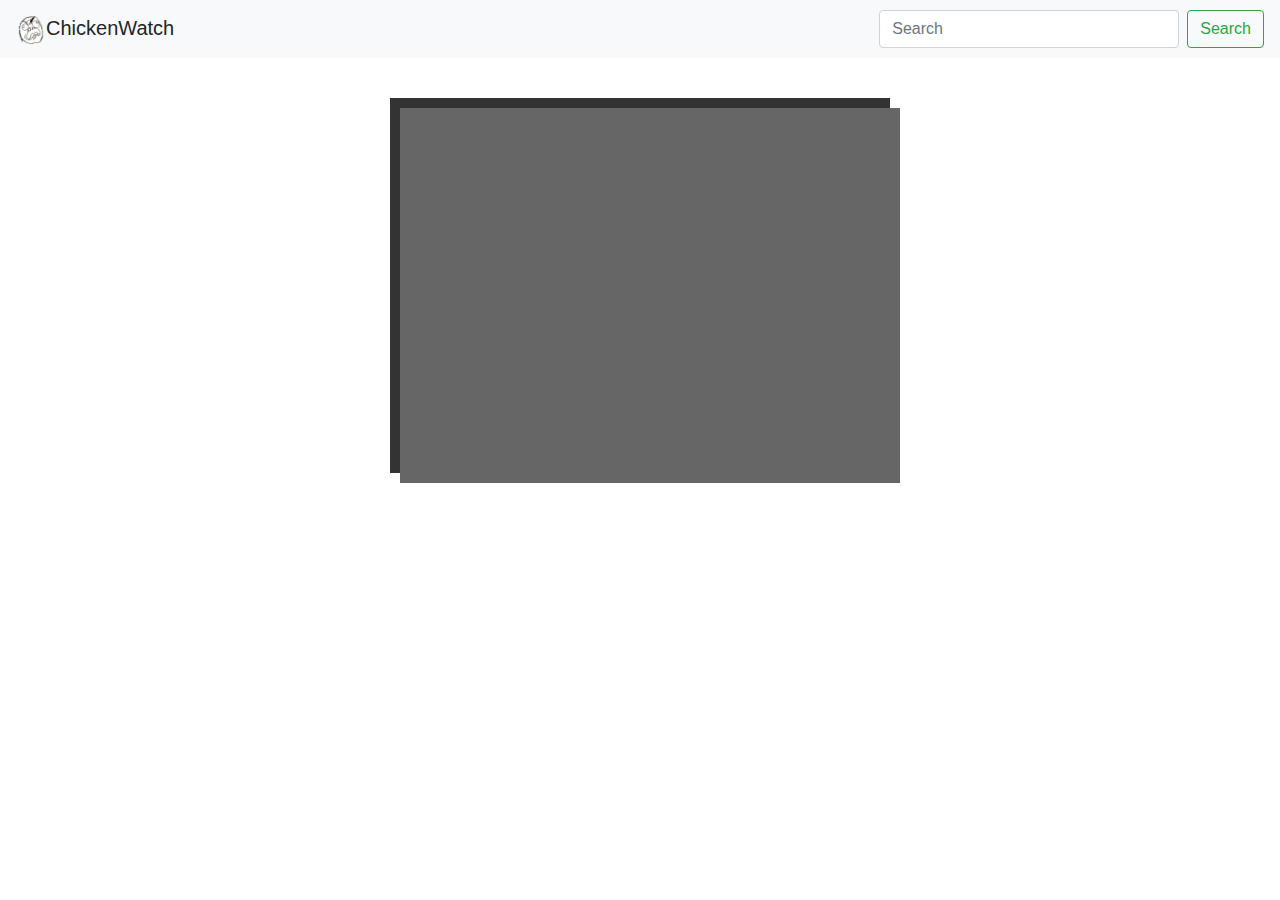
==== hackuci2k19/main.html @ 6000402c "add" ====
<!DOCTYPE html>
<html>
<head>
<title>HackUCI 2k19</title>

<!-- Required meta tags -->
    <meta charset="utf-8">
    <meta name="viewport" content="width=device-width, initial-scale=1, shrink-to-fit=no">

    <!-- Latest compiled and minified CSS -->
<link rel="stylesheet" href="https://maxcdn.bootstrapcdn.com/bootstrap/4.2.1/css/bootstrap.min.css">

<!-- jQuery library -->
<script src="https://ajax.googleapis.com/ajax/libs/jquery/3.3.1/jquery.min.js"></script>

<!-- Popper JS -->
<script src="https://cdnjs.cloudflare.com/ajax/libs/popper.js/1.14.6/umd/popper.min.js"></script>

<!-- Latest compiled JavaScript -->
<script src="https://maxcdn.bootstrapcdn.com/bootstrap/4.2.1/js/bootstrap.min.js"></script>
    <!-- main.css import -->
      <link rel="stylesheet" href="./css/main.css">

</head>
<body>

<nav class="navbar navbar-light bg-light justify-content-between">

  <a class="navbar-brand"><img src="./images/LennyFace.jpg" width="30" height="30" alt="">ChickenWatch</a>
  <form class="form-inline" id="searchForm">
    <input class="form-control mr-sm-2" type="search" placeholder="Search" aria-label="Search" id="search">
    <button class="btn btn-outline-success my-2 my-sm-0" type="button" id="searchClicked">Search</button>
  </form>
</nav>

<div id = 'player-container' class="container text-center">
<div id="player"></div>
</div>

<div id="video-container">
    <video autoplay="true" id="videoElement">
    </video>
</div>

<script src="./javascript/main.js"></script>

</body>
</html>
---- hackuci2k19/css/main.css ----
#search{
width: 300px;

}

#player{
	margin-top:40px;
 
}

#video-container {
    margin: 0px auto;
    width: 500px;
    height: 375px;
    border: 10px #333 solid;
}
#videoElement {
    width: 500px;
    height: 375px;
    background-color: #666;
}
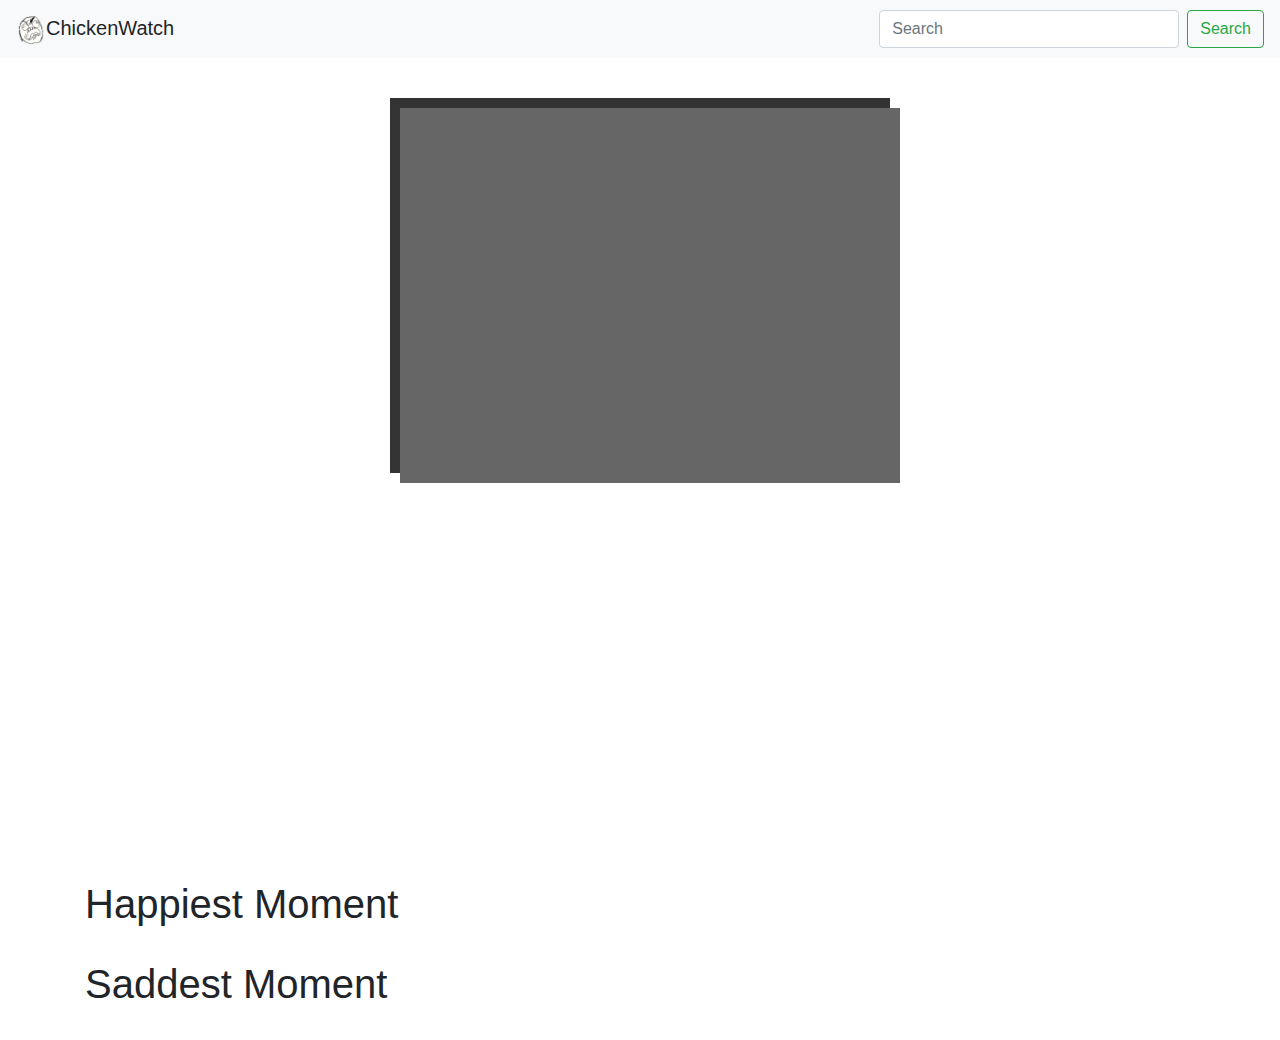
==== commit 2c4b4ac9: "yes" ====
--- a/hackuci2k19/main.html
+++ b/hackuci2k19/main.html
@@ -35,6 +35,10 @@
 
 <div id = 'player-container' class="container text-center">
 <div id="player"></div>
+
+<div class="row">
+
+</div>
 </div>
 
 <div id="video-container">
@@ -42,7 +46,21 @@
     </video>
 </div>
 
+<div class="container">
+<canvas id="personalBarGraph" width="400" height="400"></canvas>
+<h1>Happiest Moment</h1>
+<img id = "highHappy" src=""></img>
+<h1>Saddest Moment</h1>
+<img id = "highSadness" src=""></img>
+
+</div>
+
+
+<!-- import main.js -->
 <script src="./javascript/main.js"></script>
+ <!-- import Charts.js -->
+        <script src="https://cdnjs.cloudflare.com/ajax/libs/Chart.js/2.7.3/Chart.bundle.min.js"></script>
+            <script src="https://cdnjs.cloudflare.com/ajax/libs/Chart.js/2.7.3/Chart.min.js"></script>
 
 </body>
 </html>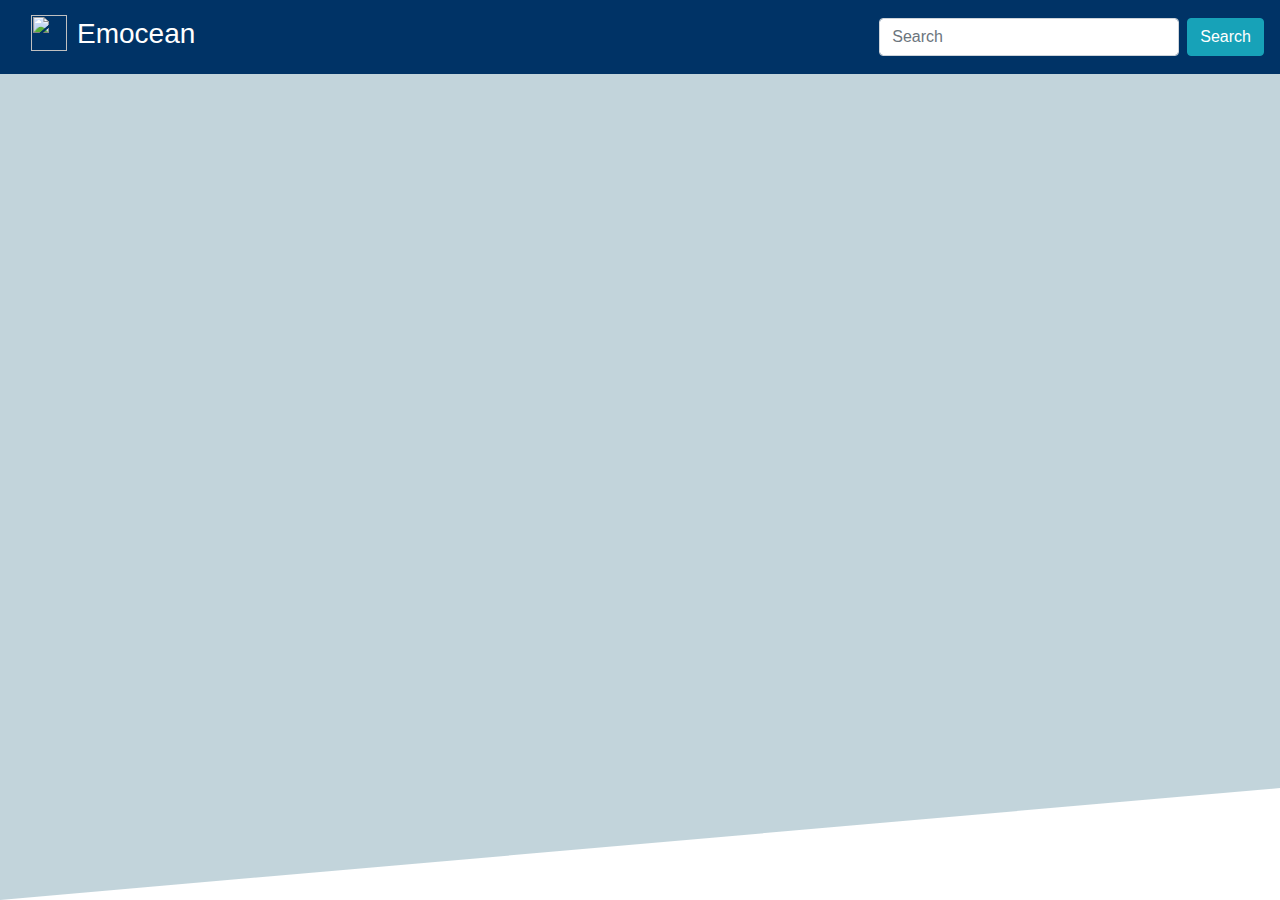
==== commit cf841d68: "fuck" ====
--- a/hackuci2k19/main.html
+++ b/hackuci2k19/main.html
@@ -18,23 +18,44 @@
 
 <!-- Latest compiled JavaScript -->
 <script src="https://maxcdn.bootstrapcdn.com/bootstrap/4.2.1/js/bootstrap.min.js"></script>
+
+<script src="https://www.gstatic.com/firebasejs/5.8.2/firebase.js"></script>
+<!-- Firebase App is always required and must be first -->
+<script src="https://www.gstatic.com/firebasejs/5.8.2/firebase-app.js"></script>
+
+<!-- Add additional services that you want to use -->
+<script src="https://www.gstatic.com/firebasejs/5.8.2/firebase-auth.js"></script>
+<script src="https://www.gstatic.com/firebasejs/5.8.2/firebase-database.js"></script>
+<script src="https://www.gstatic.com/firebasejs/5.8.2/firebase-firestore.js"></script>
+<script src="https://www.gstatic.com/firebasejs/5.8.2/firebase-messaging.js"></script>
+<script src="https://www.gstatic.com/firebasejs/5.8.2/firebase-functions.js"></script>
+
+
     <!-- main.css import -->
       <link rel="stylesheet" href="./css/main.css">
 
 </head>
 <body>
 
-<nav class="navbar navbar-light bg-light justify-content-between">
+    <nav class="navbar fixed-top navbar-light bg-light justify-content-between">
 
-  <a class="navbar-brand"><img src="./images/LennyFace.jpg" width="30" height="30" alt="">ChickenWatch</a>
-  <form class="form-inline" id="searchForm">
-    <input class="form-control mr-sm-2" type="search" placeholder="Search" aria-label="Search" id="search">
-    <button class="btn btn-outline-success my-2 my-sm-0" type="button" id="searchClicked">Search</button>
-  </form>
-</nav>
+        <a class="col-lg-2 navbar-brand"><img class = 'logo' src="./images/Logo.png" width="36" height="36" alt=""><div class = 'page-title'>Emocean</div></a>
+        <ul class="nav nav-pills">
+      <li id = 'navlink1' class="nav-item"><a class="nav-link" href="#personal-bar-section">Personal Results</a></li>
+      <li id = 'navlink2' class="nav-item"><a class="nav-link" href="#summary-radar-section">Compared Results</a></li>
+      <li id = 'navlink3' class="nav-item"><a class="nav-link" href="#moments">Captured Moments</a></li>
+    </ul>
+        <form class="form-inline">
+            <input class="form-control mr-sm-2" type="search" placeholder="Search" aria-label="Search" id="search">
+            <button class="btn btn-info my-2 my-sm-0" type="button" id="searchClicked">Search</button>
+        </form>
+    </nav>
 
-<div id = 'player-container' class="container text-center">
-<div id="player"></div>
+
+<section id = 'video'>
+<div class="container text-center"><div class="overall-cont">
+<div id="player-container" class="text-center">
+<iframe id="player" frameborder="0" allowfullscreen="1" allow="accelerometer; autoplay; encrypted-media; gyroscope; picture-in-picture" title="YouTube video player" width="657" height="400" src="https://www.youtube.com/embed/n_MowduhHE8?enablejsapi=1&amp;origin=http%3A%2F%2Flocalhost%3A8000&amp;widgetid=1"></iframe>
 
 <div class="row">
 
@@ -45,15 +66,38 @@
     <video autoplay="true" id="videoElement">
     </video>
 </div>
+    </div></div>
+</section>
 
-<div class="container">
+
+
+
+<section id = 'personal-bar-section'>
 <canvas id="personalBarGraph" width="400" height="400"></canvas>
+<div class = 'graph-text'>
+    This graph highlights something.
+</div>
+</section>
+
+<section id = 'summary-radar-section'>
+<canvas id="summarySpiderGraph" width="400" height="400"></canvas>
+<div class = 'graph-text'>
+    This graph highlights something.
+</div>
+</section>
+
+<section id ='moments'>
+<div class = 'container-fluid text-center'>
 <h1>Happiest Moment</h1>
 <img id = "highHappy" src=""></img>
+</div>
+<div class = 'container-fluid text-center'>
 <h1>Saddest Moment</h1>
 <img id = "highSadness" src=""></img>
+</div>
+</section>
 
-</div>
+
 
 
 <!-- import main.js -->
@@ -63,4 +107,4 @@
             <script src="https://cdnjs.cloudflare.com/ajax/libs/Chart.js/2.7.3/Chart.min.js"></script>
 
 </body>
-</html>+</html>
--- a/hackuci2k19/css/main.css
+++ b/hackuci2k19/css/main.css
@@ -2,22 +2,129 @@
 width: 300px;
 
 }
+.navbar{
+    background-color: #003366 !important;
+}
+
+.navbar-brand{
+    color:white !important;
+}
+.page-title{
+    display:inline-block;
+    padding-left:10px;
+    font-size:28px;
+}
+
+.logo{
+    margin-bottom:10px;
+}
 
 #player{
 	margin-top:40px;
- 
+
 }
 
+.overall-cont{
+	display:inline-flex;
+
+}
 #video-container {
-    margin: 0px auto;
-    width: 500px;
-    height: 375px;
-    border: 10px #333 solid;
+
+}
+#personal-bar-section, #summary-radar-section, #moments{
+	display:none;
 }
 #videoElement {
-    width: 500px;
-    height: 375px;
-    background-color: #666;
+	margin-top:40px;
+	max-width:250px;
+	max-height:150px;
 }
 
+#player-container{
+	display:inline-block;
+	margin-right:20px;
+}
 
+canvas{
+	max-height:500px;
+	max-width:50%;
+}
+#highHappy, #highSadness{
+	max-width:75%;
+}
+#video{
+	margin-top:100px;
+	min-height:700px;
+
+}
+
+#video::before{
+    content:"";
+    z-index:-900;
+    top:0;
+    left:0;
+    right:0;
+    min-height:800px;
+
+    overflow:hidden;
+    transform:skewY(-5deg);
+    transform-origin:0;
+    position:absolute;
+    height:100%;
+    background-color:rgba(174,	198	,207,0.75);
+}
+#personalBarGraph{
+	margin-left:100px;
+}
+#summarySpiderGraph{
+	max-width:75%;
+}
+#summary-radar-section, #personal-bar-section{
+	min-height:600px;
+	margin-top:100px;
+	position:relative;
+}
+#personal-bar-section::before{
+    content:"";
+    z-index:-900;
+    top:-100px;
+    left:0;
+    right:0;
+    min-height:800px;
+
+    overflow:hidden;
+    transform:skewY(-5deg);
+    transform-origin:0;
+    position:absolute;
+    height:100%;
+    background-color: #e9ecef;
+}
+
+.graph-text{
+	margin-top:250px;
+	margin-right:90px;
+	font-size:18px;
+	font-weight:100;
+}
+
+#moments{
+	background: rgba(174,	198	,207,1);
+	min-height:800px;
+	padding:40px;
+}
+h1{
+	color:white;
+	font-weight:200;
+}
+.nav-link{
+	color:white;
+	font-weight:100;
+
+}
+.nav-link:hover{
+	color:lightgrey;
+}
+
+#navlink1, #navlink2, #navlink3{
+	opacity:0;
+}
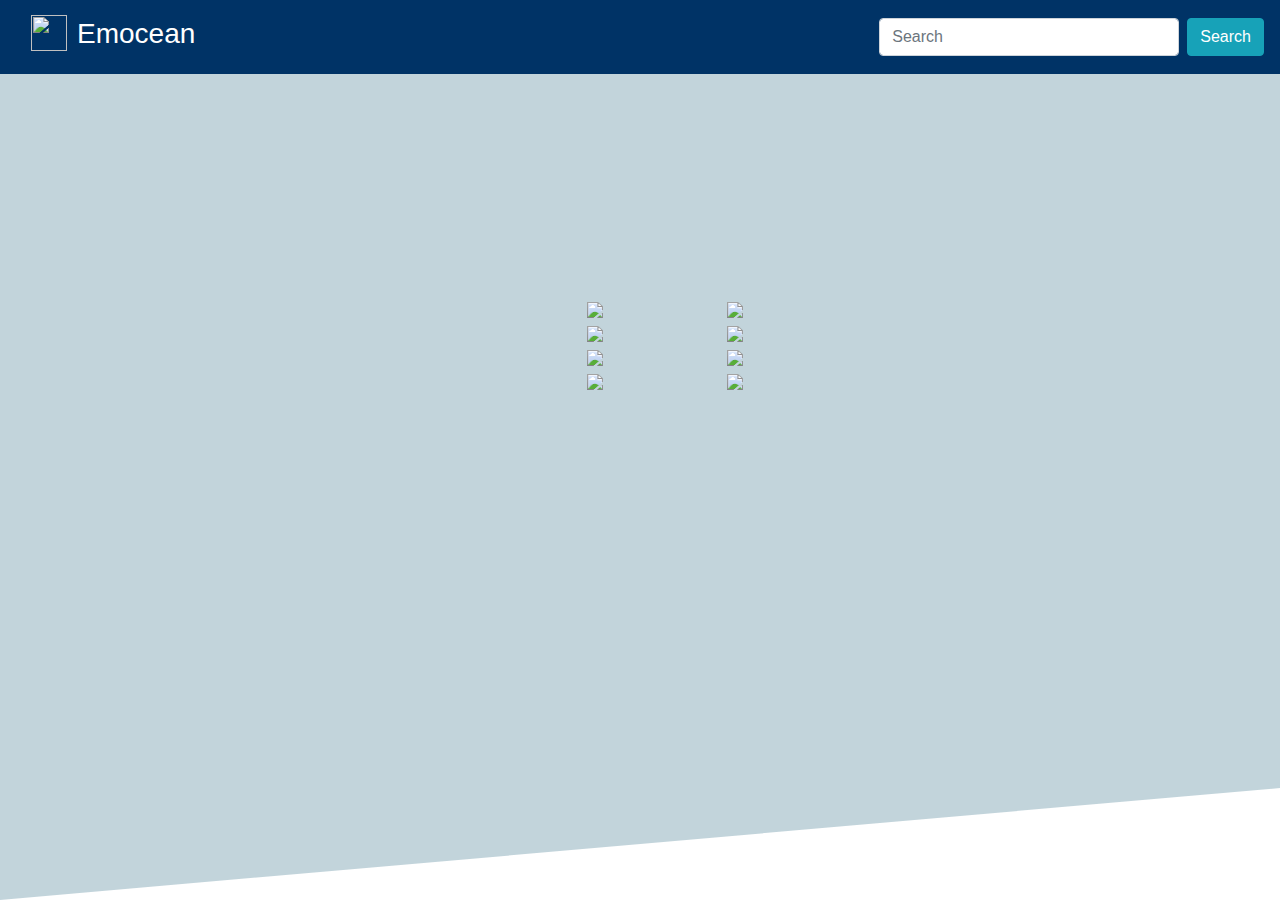
==== commit 57a62d68: "Merge branch 'master' of https://github.com/steve-ng562/hackuci2k19" ====
--- a/hackuci2k19/main.html
+++ b/hackuci2k19/main.html
@@ -39,7 +39,7 @@
 
     <nav class="navbar fixed-top navbar-light bg-light justify-content-between">
 
-        <a class="col-lg-2 navbar-brand"><img class = 'logo' src="./images/Logo.png" width="36" height="36" alt=""><div class = 'page-title'>Emocean</div></a>
+        <a href = '/index.html' class="col-lg-2 navbar-brand"><img class = 'logo' src="./images/Logo.png" width="36" height="36" alt=""><div class = 'page-title'>Emocean</div></a>
         <ul class="nav nav-pills">
       <li id = 'navlink1' class="nav-item"><a class="nav-link" href="#personal-bar-section">Personal Results</a></li>
       <li id = 'navlink2' class="nav-item"><a class="nav-link" href="#summary-radar-section">Compared Results</a></li>
@@ -54,17 +54,72 @@
 
 <section id = 'video'>
 <div class="container text-center"><div class="overall-cont">
-<div id="player-container" class="text-center">
-<iframe id="player" frameborder="0" allowfullscreen="1" allow="accelerometer; autoplay; encrypted-media; gyroscope; picture-in-picture" title="YouTube video player" width="657" height="400" src="https://www.youtube.com/embed/n_MowduhHE8?enablejsapi=1&amp;origin=http%3A%2F%2Flocalhost%3A8000&amp;widgetid=1"></iframe>
-
+    <div id = 'player-container' class="container text-center">
+    <div id="player"></div>
 <div class="row">
 
 </div>
 </div>
 
+
+
+
+
 <div id="video-container">
     <video autoplay="true" id="videoElement">
     </video>
+
+    <div id="summary-container">
+        <div class="row">
+            <div class="col-sm">
+        <img class="emoji" src="./images/angry.png"></img>
+    </div>
+    <div class="col-sm">
+        <img class="emoji" src="./images/contempt.png"></img>
+    </div>
+
+    </div>
+
+
+    <div class="row">
+            <div class="col-sm">
+        <img class="emoji" src="./images/disgust.png"></img>
+    </div>
+    <div class="col-sm">
+        <img class="emoji" src="./images/fear.png"></img>
+    </div>
+    
+    </div>
+
+
+
+
+    <div class="row">
+            <div class="col-sm">
+        <img  class="emoji" src="./images/happiness.png"></img>
+    </div>
+    <div class="col-sm">
+        <img class="emoji" src="./images/neutral.png"></img>
+    </div>
+    
+    </div>
+
+
+
+
+
+    <div class="row">
+            <div class="col-sm">
+        <img class="emoji" src="./images/sad.png"></img>
+    </div>
+    <div class="col-sm">
+        <img class="emoji" src="./images/surprise.png"></img>
+    </div>
+    
+    </div>
+
+
+    </div>
 </div>
     </div></div>
 </section>
@@ -75,14 +130,15 @@
 <section id = 'personal-bar-section'>
 <canvas id="personalBarGraph" width="400" height="400"></canvas>
 <div class = 'graph-text'>
-    This graph highlights something.
+    The Personal Graph highlights the emotions you expressed during the course of this video. The emotions that can be detected range from anger, contempt, disgust, fear, happiness, neutral, sadness, and surprise. On the right, the graph represents how confident it was in recognizing that particular expression.
+
 </div>
 </section>
 
 <section id = 'summary-radar-section'>
 <canvas id="summarySpiderGraph" width="400" height="400"></canvas>
 <div class = 'graph-text'>
-    This graph highlights something.
+    The Compared Results graph compares your recognized emotions against those who watched the same video. Maybe you had the exact same reaction as others or perhaps the complete opposite!
 </div>
 </section>
 
--- a/hackuci2k19/css/main.css
+++ b/hackuci2k19/css/main.css
@@ -1,3 +1,6 @@
+html {
+    scroll-behavior: smooth !important;
+  }
 #search{
 width: 300px;
 
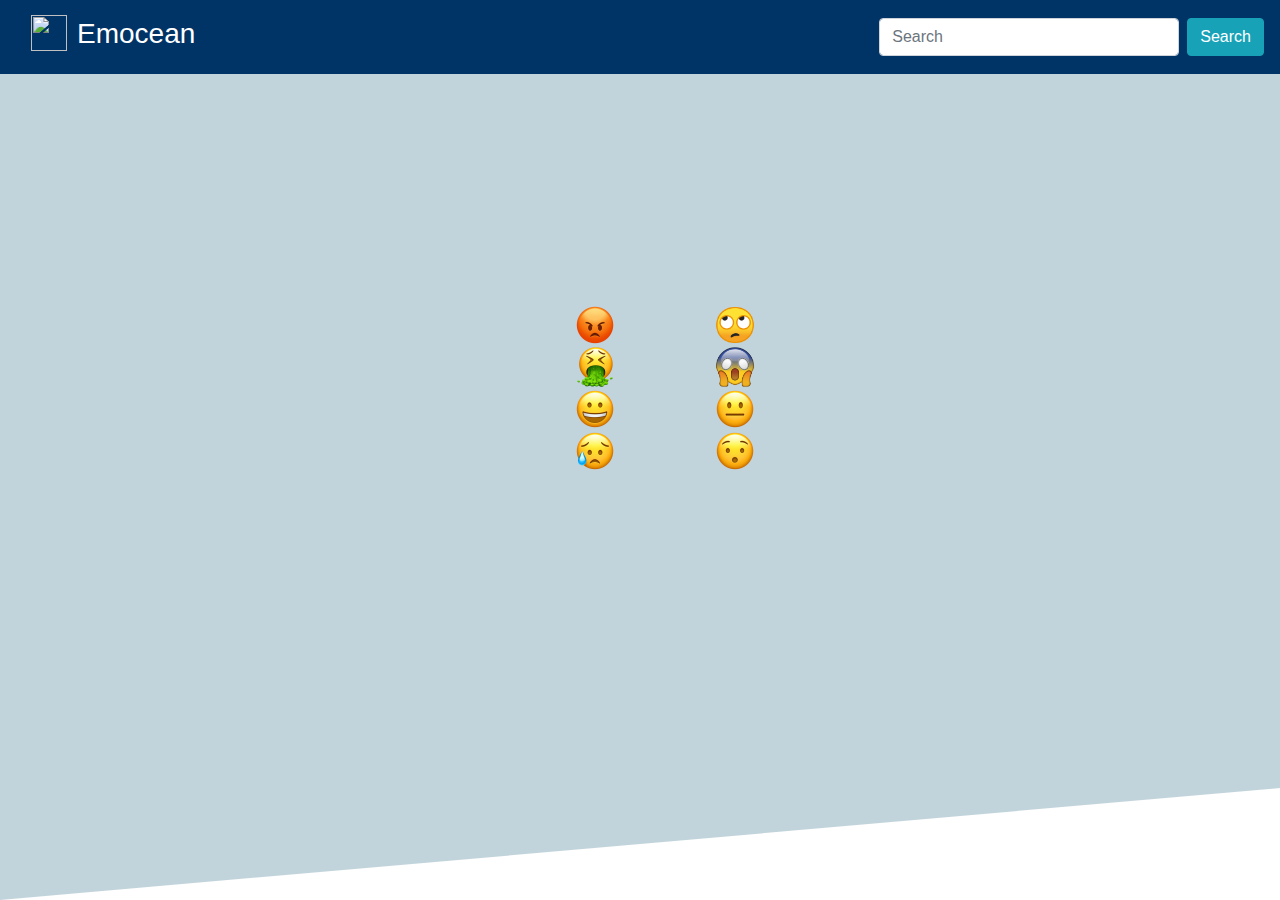
==== commit 1e3a5a79: "D" ====
--- a/hackuci2k19/main.html
+++ b/hackuci2k19/main.html
@@ -70,58 +70,74 @@
     </video>
 
     <div id="summary-container">
-        <div class="row">
+        <div class="row emoji-row">
             <div class="col-sm">
         <img class="emoji" src="./images/angry.png"></img>
+        <a id="angryEmoji" class="emojiText"></a>
     </div>
-    <div class="col-sm">
+    <div class="col-sm ">
         <img class="emoji" src="./images/contempt.png"></img>
+        <a id="contemptEmoji" class="emojiText"></a>
+
     </div>
 
     </div>
 
 
-    <div class="row">
+    <div class="row emoji-row">
             <div class="col-sm">
         <img class="emoji" src="./images/disgust.png"></img>
+        <a id="disgustEmoji" class="emojiText"></a>
+
     </div>
     <div class="col-sm">
         <img class="emoji" src="./images/fear.png"></img>
+        <a id="fearEmoji" class="emojiText"></a>
+
     </div>
-    
+
     </div>
 
 
 
 
-    <div class="row">
+    <div class="row emoji-row">
             <div class="col-sm">
         <img  class="emoji" src="./images/happiness.png"></img>
+        <a id="happinessEmoji" class="emojiText"></a>
+
     </div>
     <div class="col-sm">
         <img class="emoji" src="./images/neutral.png"></img>
+        <a id="neutralEmoji" class="emojiText"></a>
+
     </div>
-    
+
     </div>
 
 
 
 
 
-    <div class="row">
+    <div class="row emoji-row">
             <div class="col-sm">
         <img class="emoji" src="./images/sad.png"></img>
+                <a id="sadEmoji" class="emojiText"></a>
+
     </div>
     <div class="col-sm">
         <img class="emoji" src="./images/surprise.png"></img>
+                <a id="surpriseEmoji" class="emojiText"></a>
+
     </div>
-    
+
     </div>
 
 
     </div>
 </div>
-    </div></div>
+    </div>
+<div id = 'loader'></div></div>
 </section>
 
 
--- a/hackuci2k19/css/main.css
+++ b/hackuci2k19/css/main.css
@@ -4,6 +4,17 @@
 #search{
 width: 300px;
 
+}
+.emoji-row{
+	margin-top: 2px;
+}
+#summary-container{
+	margin-top: 8px;
+    width:250px;
+}
+
+.emoji{
+	height: 40px;
 }
 .navbar{
     background-color: #003366 !important;
@@ -32,7 +43,7 @@
 
 }
 #video-container {
-
+    width:250px;
 }
 #personal-bar-section, #summary-radar-section, #moments{
 	display:none;
@@ -131,3 +142,20 @@
 #navlink1, #navlink2, #navlink3{
 	opacity:0;
 }
+
+#loader{
+    display: block;
+    margin-top: 40px;
+    margin-left: 450px;
+    width: 100px;
+    height: 100px;
+    background-image: url(../images/Logo.png);
+    background-position: center;
+    background-size: cover;
+    transition: transform 3s;
+    visibility:hidden;
+}
+
+.emojiText{
+    font-size:12px;
+}
